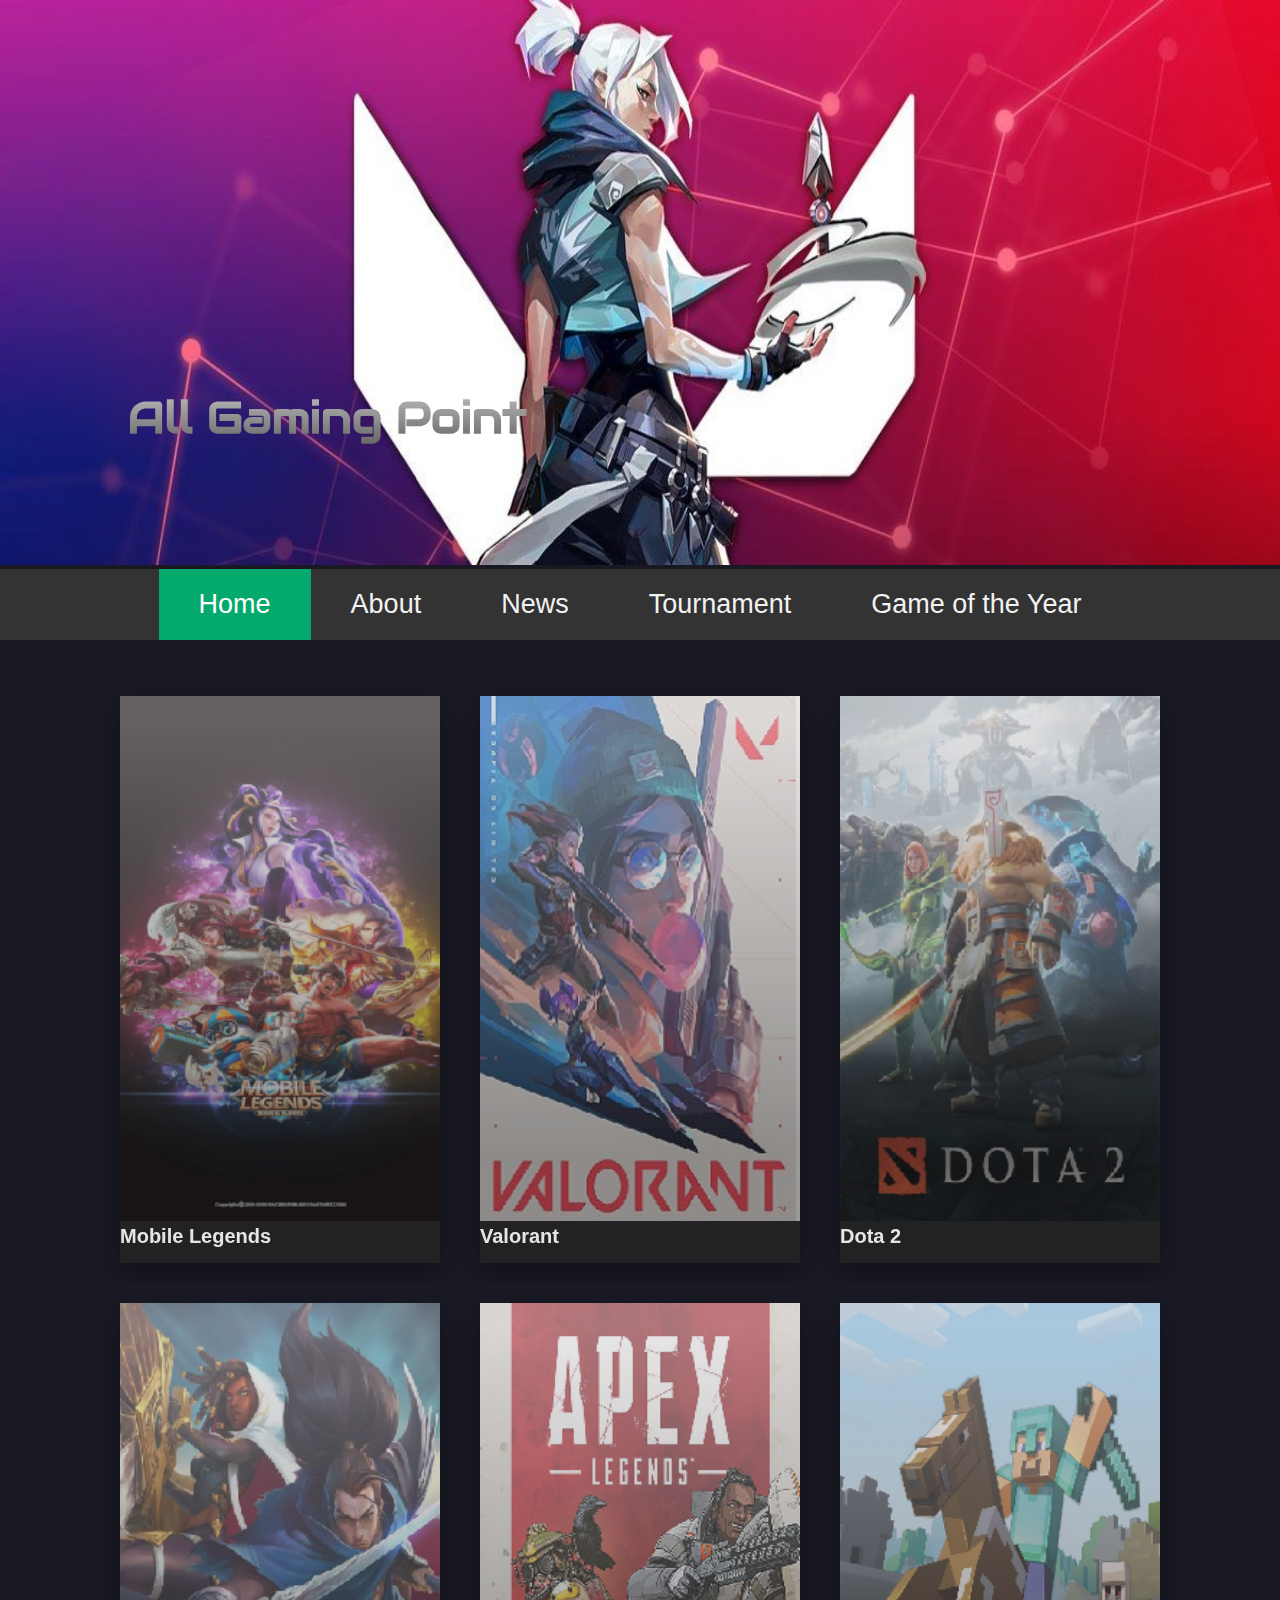
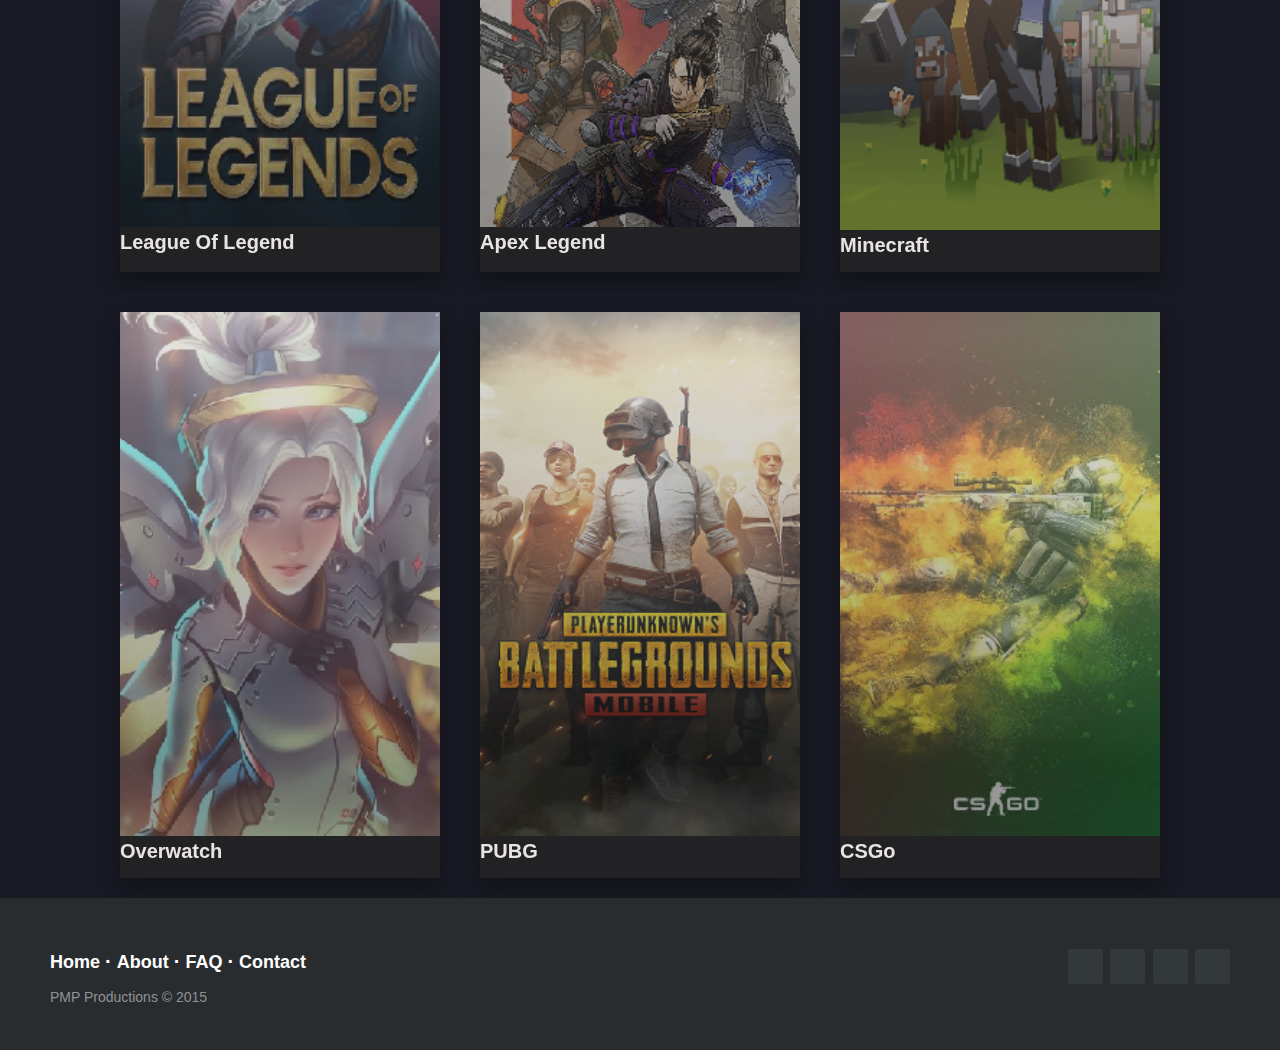
==== index.html @ 9ea4badf "allgamingpoint" ====
<!DOCTYPE html>
<html>
<head>
	<link rel="stylesheet" href="https://fonts.googleapis.com/css?family=Audiowide">
	<meta charset="utf-8">
	<meta name="viewport" content="width=device-width, initial-scale=1">
	<title></title>
	<script src="scripts.js"></script>
	<link rel="stylesheet" type="text/css" href="styles.css"/>
</head>
<body>
	<div class="tittleBG">
		<img src="resources/homepage/Valo.jpg" alt="SuperBackground">
		<div class="mainTittle">
			<h1>All Gaming Point</h1>
		</div>
		<div class="bottomTittle">
			
		</div>
	</div> 
	<div class="topnav">
		<a class="active" href="index.html">Home</a>
		<a href="about.html">About</a>
		<a href="news.html">News</a>
		<a href="tournament.html">Tournament</a>
		<a href="gameoftheyear.html">Game of the Year</a>
	</div>
	<br/><br/>
	<div class="grid-container">

		<div class="grid-item">
			<a href="https://m.mobilelegends.com/en"><img src="resources/homepage/A2.png" alt="SuperBackground"></a>
			<b>Mobile Legends</b>
			<p></p>
		</div>

		<div class="grid-item">
			<a href="https://playvalorant.com/en-us/"><img src="resources/homepage/B.png" alt="SuperBackground"></a>
			<b>Valorant</b>
			<p></p>
		</div>

		<div class="grid-item">
			<a href="https://www.dota2.com/home"><img src="resources/homepage/C.png" alt="SuperBackground"></a>
			<b>Dota 2</b>
			<p></p>
		</div>

	</div>
	<div class="grid-container">

		<div class="grid-item">
			<a href="https://lol.garena.ph"><img src="resources/homepage/E.png" alt="SuperBackground"></a>
			<b>League Of Legend</b>
			<p></p>
		</div>

		<div class="grid-item">
			<a href="https://www.ea.com/games/apex-legends"><img src="resources/homepage/F.png" alt="SuperBackground"></a>
			<b>Apex Legend</b>
			<p></p>
		</div>

		<div class="grid-item">
			<a href="https://www.minecraft.net/en-us"><img src="resources/homepage/G.png" alt="SuperBackground"></a>
			<b>Minecraft</b>
			<p></p>
		</div>

	</div>

	<div class="grid-container">
		<div class="grid-item">
			<a href="https://overwatch.blizzard.com/en-us/"><img src="resources/homepage/H.png" alt="SuperBackground"></a>
			<b>Overwatch</b>
			<p></p>
		</div>
		<div class="grid-item">
			<a href="https://na.battlegrounds.pubg.com"><img src="resources/homepage/J.png" alt="SuperBackground"></a>
			<b>PUBG</b>
			<p></p>
		</div>
		<div class="grid-item">
			<a href="https://blog.counter-strike.net"><img src="resources/homepage/I.png" alt="SuperBackground"></a>
			<b>CSGo</b>
			<p></p>
		</div>	
	</div>



		<footer class="footer-distributed">

			<div class="footer-right">

				<a href="#"><i class="fa fa-facebook"></i></a>
				<a href="#"><i class="fa fa-twitter"></i></a>
				<a href="#"><i class="fa fa-linkedin"></i></a>
				<a href="#"><i class="fa fa-github"></i></a>

			</div>

			<div class="footer-left">

				<p class="footer-links">
					<a class="link-1" href="index.html">Home</a>

					<a href="about.html">About</a>

					<a href="FAQ.html">FAQ</a>

					<a href="contact.html">Contact</a>
				</p>

				<p>PMP Productions &copy; 2015</p>
			</div>

		</footer>
</body>
</html>
---- styles.css ----
body{
	margin: 0;
	background-color: #191924;
  font-family: Arial, Helvetica, sans-serif;
}
table{
  width: 100%;
  margin: 20px;
  display: flex;
  justify-content: center;

}
}
.tittleBG {
  position: relative;
  text-align: center;
  color: white;

}
.tittleBG img {
	width:100%;
	height: 565px;
	margin: 0;
}

/* Top left text */
.mainTittle {
  position: absolute;
  top: 40%;
  left: 10%;
  color: white;
   font-family: "Audiowide", sans-serif;
   font-size: 22px;
   background: -webkit-linear-gradient(#eee, #333);
  -webkit-background-clip: text;
  -webkit-text-fill-color: transparent;
}

/* Bottom left text */
.bottomTittle {
  position: absolute;
  top: 50%;
  left: 13%;
  color: white;

}
/* Add a black background color to the top navigation */
.topnav {
  background-color: #333;
  overflow: hidden;
  display: flex;
  justify-content: center;
  position: -webkit-sticky;
  position: sticky;
  top: 0;
  z-index: 1000;
}

/* Style the links inside the navigation bar */
.topnav a {
  float: left;
  color: #f2f2f2;
  text-align: center;
  padding: 20px 40px;
  text-decoration: none;
  font-size: 27px;
}

/* Change the color of links on hover */
.topnav a:hover {
  background-color: #ddd;
  color: black;
}

/* Add a color to the active/current link */
.topnav a.active {
  background-color: #04AA6D;
  color: white;
}
.grid-container {
  overflow: hidden;
  display: flex;
  justify-content: center;

}
.grid-item {
  float:left;
  background-color: #1a1919;
  opacity: 90%;
  box-shadow: rgba(0, 0, 0, 0.35) 0px 10px 20px;
  background-image: linear-gradient(#fffafa 4%, #242424 80%);
  margin: 20px;
  width: 320px;
}
.grid-news-item {
  float:left;
  background-color: #1a1919;
  opacity: 90%;
  box-shadow: rgba(0, 0, 0, 0.35) 0px 10px 20px;
  background-image: #242424;
  margin: 7px;
  width: 420px;
  display: flex;
  align-items: center;
  justify-content: center
}.grid-news2-item {
  float:left;
  background-color: #1a1919;
  opacity: 90%;
  box-shadow: rgba(0, 0, 0, 0.35) 0px 10px 20px;
  background-image: #242424;
  margin: 7px;
  width: 820px;
  height: 250px;
  display: flex;
  align-items: center;
  justify-content: center
}
.grid-news2-item img{
  flex-basis: 40%;
  width: 320px;
  height:200px;
  padding-top: 5px;
  padding-bottom: 5px;
}
.grid-item img{
	width: 100%;
	opacity: 60%;
}
.grid-news-item img{
	flex-basis: 40%
	width: 100%;
	height:120px;
	padding-top: 5px;
	padding-bottom: 5px;
}
.newstext {
  font-size: 14px;
  padding-left: 20px;
  color: white;
}
.grid-item b{
	font-size: 20px;
	color: #fffafa;
}
.grid-item p{
	font-size: 15px;
	color: #fffafa;
}

.footer-distributed {
  background-color: #292c2f;
  box-shadow: 0 1px 1px 0 rgba(0, 0, 0, 0.12);
  box-sizing: border-box;
  width: 100%;
  text-align: left;
  font: normal 16px sans-serif;
  padding: 45px 50px;
  top: 0;
  z-index: 10000;
}

.footer-distributed .footer-left p {
  color: #8f9296;
  font-size: 14px;
  margin: 0;
}
/* Footer links */

.footer-distributed p.footer-links {
  font-size: 18px;
  font-weight: bold;
  color: #ffffff;
  margin: 0 0 10px;
  padding: 0;
  transition: ease .25s;
}

.footer-distributed p.footer-links a {
  display: inline-block;
  line-height: 1.8;
  text-decoration: none;
  color: inherit;
  transition: ease .25s;
}

.footer-distributed .footer-links a:before {
  content: "·";
  font-size: 20px;
  left: 0;
  color: #fff;
  display: inline-block;
  padding-right: 5px;
}

.footer-distributed .footer-links .link-1:before {
  content: none;
}

.footer-distributed .footer-right {
  float: right;
  margin-top: 6px;
  max-width: 180px;
}

.footer-distributed .footer-right a {
  display: inline-block;
  width: 35px;
  height: 35px;
  background-color: #33383b;
  border-radius: 2px;
  font-size: 20px;
  color: #ffffff;
  text-align: center;
  line-height: 35px;
  margin-left: 3px;
  transition:all .25s;
}

.footer-distributed .footer-right a:hover{
  transform:scale(1.1); 
  -webkit-transform:scale(1.1);
}

.footer-distributed p.footer-links a:hover{
  text-decoration:underline;
}

/* Media Queries */

@media (max-width: 600px) {
  .footer-distributed .footer-left, .footer-distributed .footer-right {
    text-align: center;
  }
  .footer-distributed .footer-right {
    float: none;
    margin: 0 auto 20px;
  }
  .footer-distributed .footer-left p.footer-links {
    line-height: 1.8;
  }
}

  .table1{
    float: left;
    border: 0px; 
    background-color:#e6e4d5;
    position: fixed;
    padding-bottom: 300px;
  }
  .table1 button,.table1 td{
    width: 220px;
    height: 5%;
    padding-left: 10px;
    text-align: left;
    background-color: #e6e4d5;
    border: 0px;
    color: #9c9b97;
    font-size: 18pt;
  }

  .table1 button:hover {background-color:white;
    color:black;}

  .introduction .goalsAndVission .history .socialMedia{
    float: right;
    border: 0px; 
    background-color: grey;
    width: 75%;
  }
  .introduction img{
    width: 100%;
    height: 340px;
    float: right;
  }
  .introduction h3 p{
    float: right;
    color: white;
  }
  .sidecontent{
    margin-left: 25%;
    padding: 20px;
    background-color: #3c3f45;
    margin-right: 10px;
  }
  .goalsAndVission{
    width: 100%;
}
.goalsAndVission img{
    width: 100%;
    height: 140px;

}
.goalsAndVission h3 p{
    width: 30%;
    margin-left: 10px;
}

.introduction{
	color: #F0F3F4;
}

.introduction p{
	color: #F0F3F4;
	letter-spacing: 1px;
	line-height: 28px;
	font-size: 18px;
	margin-bottom: 45px;
}

.goalsAndVission{
	color: #F0F3F4;
}

.goalsAndVission p{
	color: #F0F3F4;
	letter-spacing: 1px;
	line-height: 28px;
	font-size: 18px;
	margin-bottom: 45px;
}

.history{
	color: #F0F3F4;
}

.history p{
	color: #F0F3F4;
	letter-spacing: 1px;
	line-height: 28px;
	font-size: 18px;
	margin-bottom: 45px;
}
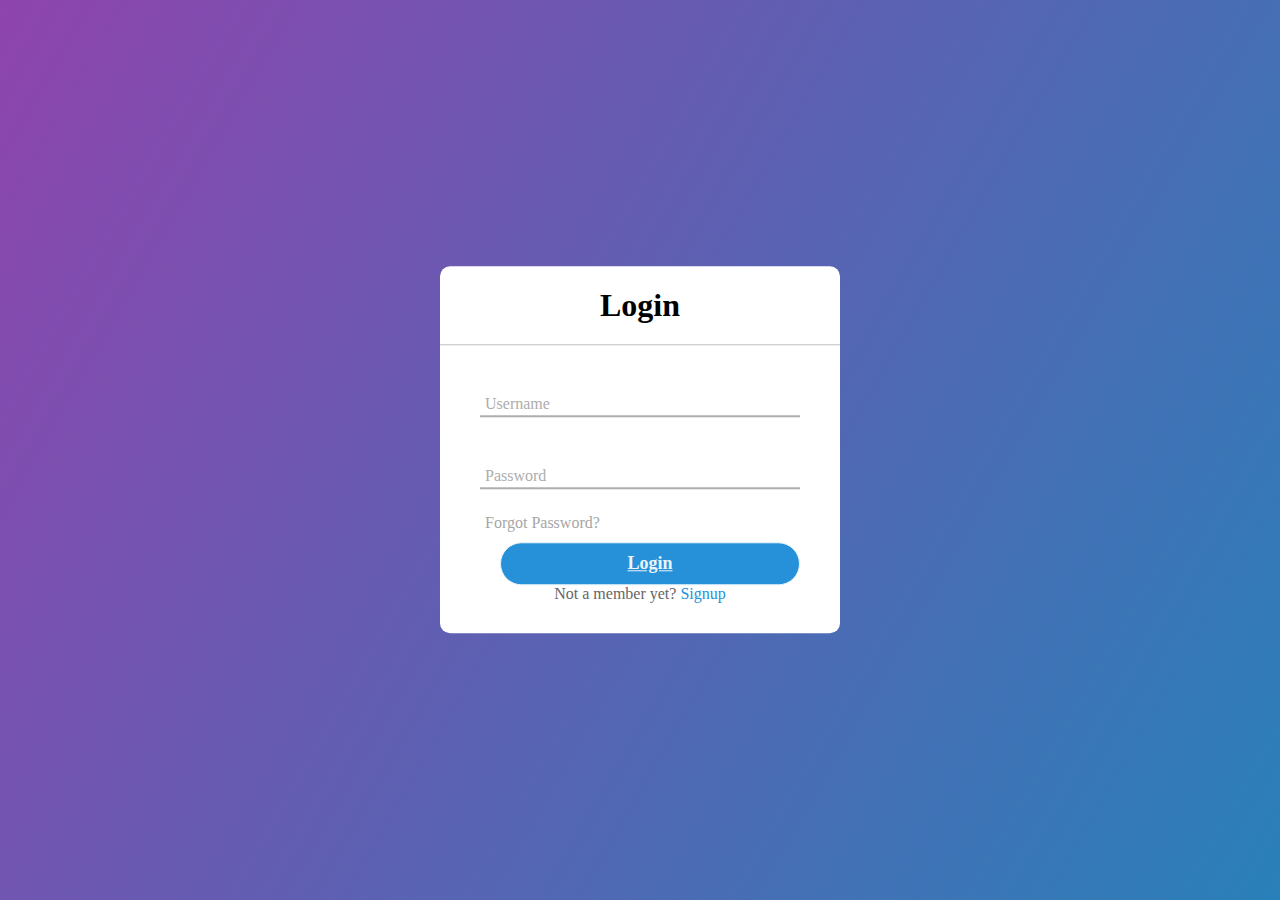
==== commit 304cd55b: "Rename login.html to index.html" ====
--- a/index.html
+++ b/index.html
@@ -1,120 +1,31 @@
-<!DOCTYPE html>
-<html>
-<head>
-	<link rel="stylesheet" href="https://fonts.googleapis.com/css?family=Audiowide">
-	<meta charset="utf-8">
-	<meta name="viewport" content="width=device-width, initial-scale=1">
-	<title></title>
-	<script src="scripts.js"></script>
-	<link rel="stylesheet" type="text/css" href="styles.css"/>
-</head>
-<body>
-	<div class="tittleBG">
-		<img src="resources/homepage/Valo.jpg" alt="SuperBackground">
-		<div class="mainTittle">
-			<h1>All Gaming Point</h1>
-		</div>
-		<div class="bottomTittle">
-			
-		</div>
-	</div> 
-	<div class="topnav">
-		<a class="active" href="index.html">Home</a>
-		<a href="about.html">About</a>
-		<a href="news.html">News</a>
-		<a href="tournament.html">Tournament</a>
-		<a href="gameoftheyear.html">Game of the Year</a>
-	</div>
-	<br/><br/>
-	<div class="grid-container">
-
-		<div class="grid-item">
-			<a href="https://m.mobilelegends.com/en"><img src="resources/homepage/A2.png" alt="SuperBackground"></a>
-			<b>Mobile Legends</b>
-			<p></p>
-		</div>
-
-		<div class="grid-item">
-			<a href="https://playvalorant.com/en-us/"><img src="resources/homepage/B.png" alt="SuperBackground"></a>
-			<b>Valorant</b>
-			<p></p>
-		</div>
-
-		<div class="grid-item">
-			<a href="https://www.dota2.com/home"><img src="resources/homepage/C.png" alt="SuperBackground"></a>
-			<b>Dota 2</b>
-			<p></p>
-		</div>
-
-	</div>
-	<div class="grid-container">
-
-		<div class="grid-item">
-			<a href="https://lol.garena.ph"><img src="resources/homepage/E.png" alt="SuperBackground"></a>
-			<b>League Of Legend</b>
-			<p></p>
-		</div>
-
-		<div class="grid-item">
-			<a href="https://www.ea.com/games/apex-legends"><img src="resources/homepage/F.png" alt="SuperBackground"></a>
-			<b>Apex Legend</b>
-			<p></p>
-		</div>
-
-		<div class="grid-item">
-			<a href="https://www.minecraft.net/en-us"><img src="resources/homepage/G.png" alt="SuperBackground"></a>
-			<b>Minecraft</b>
-			<p></p>
-		</div>
-
-	</div>
-
-	<div class="grid-container">
-		<div class="grid-item">
-			<a href="https://overwatch.blizzard.com/en-us/"><img src="resources/homepage/H.png" alt="SuperBackground"></a>
-			<b>Overwatch</b>
-			<p></p>
-		</div>
-		<div class="grid-item">
-			<a href="https://na.battlegrounds.pubg.com"><img src="resources/homepage/J.png" alt="SuperBackground"></a>
-			<b>PUBG</b>
-			<p></p>
-		</div>
-		<div class="grid-item">
-			<a href="https://blog.counter-strike.net"><img src="resources/homepage/I.png" alt="SuperBackground"></a>
-			<b>CSGo</b>
-			<p></p>
-		</div>	
-	</div>
-
-
-
-		<footer class="footer-distributed">
-
-			<div class="footer-right">
-
-				<a href="#"><i class="fa fa-facebook"></i></a>
-				<a href="#"><i class="fa fa-twitter"></i></a>
-				<a href="#"><i class="fa fa-linkedin"></i></a>
-				<a href="#"><i class="fa fa-github"></i></a>
-
-			</div>
-
-			<div class="footer-left">
-
-				<p class="footer-links">
-					<a class="link-1" href="index.html">Home</a>
-
-					<a href="about.html">About</a>
-
-					<a href="FAQ.html">FAQ</a>
-
-					<a href="contact.html">Contact</a>
-				</p>
-
-				<p>PMP Productions &copy; 2015</p>
-			</div>
-
-		</footer>
-</body>
-</html>+<!DOCTYPE html>
+
+<html>
+    <head>
+        <title>Login Screen</title>
+        <meta charset="UTF-8">
+        <meta name="viewport" content="width=device-width, initial-scale=1.0">
+        <link rel="stylesheet" href="style2.css">
+    </head>
+    <body>
+        <div class="center">
+            <h1>Login </h1>
+                <form method="post">
+                <div class="txt_field">
+                <input type="text" required>
+                <label>Username </label>
+                </div>
+                
+                <div class="txt_field">
+                <input type="password" required>
+                <label>Password </label>
+                </div>
+                <div class="pass">Forgot Password?</div>
+                <a href="index.html" button class="login" style="text-align:center;"> Login </button></a>
+                <div class="signup_link">
+                    Not a member yet? <a href="signup.html">Signup</a>
+                </div>
+            </form>
+        </div>
+    </body>
+</html>
--- a/style2.css
+++ b/style2.css
@@ -0,0 +1,141 @@
+body
+{
+    margin:0;
+    padding:0;
+    font-family: Verdana;
+    background: linear-gradient(120deg,#8e44ad,#2980b9);
+    height: 100vh;
+    overflow: hidden;
+}
+
+.center
+{
+    position: absolute;
+    top: 50%;
+    left: 50%;
+    transform: translate(-50%, -50%);
+    width: 400px;
+    background: white;
+    border-radius: 10px;
+}
+
+.center h1
+{
+    text-align: center;
+    padding: 0 0 20px 0;
+    border-bottom: 1px solid silver;
+}
+
+.center form
+{
+    padding: 0 40px;
+    box-sizing: border-box;
+}
+
+form .txt_field
+{
+    position: relative;
+    border-bottom: 2px solid #adadad;
+    margin: 30px 0;
+}
+
+.txt_field input
+{
+    width: 100%;
+    padding: 0 5px;
+    height: 40px;
+    font-size: 16px;
+    border: none;
+    background: none;
+    outline: none;    
+}
+
+.txt_field label
+{
+    position: absolute;
+    top: 50%;
+    left: 5px;
+    color: #adadad;
+    transform: translateY (-50%);
+    pointer-events: none;
+    transition: .5s;
+    
+}
+
+.txt_field span::before
+{
+    content:'';
+    position: absolute;
+    top: 40px;
+    left: 0;
+    width: 0%;
+    height: 2px;
+    background: #2691d9; 
+    transition: .5s;
+}
+
+.txt_field input:focus ~ label,
+.txt_field input:valid ~ label
+{
+    top: -5px;
+    color: #2691d9;
+}
+
+.txt_field input:focus ~ span::before,
+.txt_field input:valid ~ span::before
+{
+    width: 100%;
+}
+
+.pass
+{
+    margin: -5px 0 10px 5px;
+    color: #a6a6a6;
+    cursor: pointer;
+}
+
+.pass:hover
+{
+    text-decoration: underline;
+}
+
+.login
+{
+    float: right;
+    width: 250px;
+    height: 50%;
+    border: 1px solid;
+    padding: 10px 24px;
+    background: #2691d9;
+    border-radius: 25px;
+    font-size: 18px;
+    color: #e9f4fb;
+    font-weight: 700;
+    cursor: pointer;
+    outline: none;
+}
+
+.login:hover
+{
+    border-color: #2691d9;
+    transition: .5s;
+}
+
+.signup_link
+{
+    margin: 30px 0;
+    text-align: center;
+    font-size: 16px;
+    color: #666666;
+}
+
+.signup_link a
+{
+    text-decoration: none;
+    color: #2691d9;
+}
+
+.signup_link a:hover
+{
+    text-decoration: underline;
+}